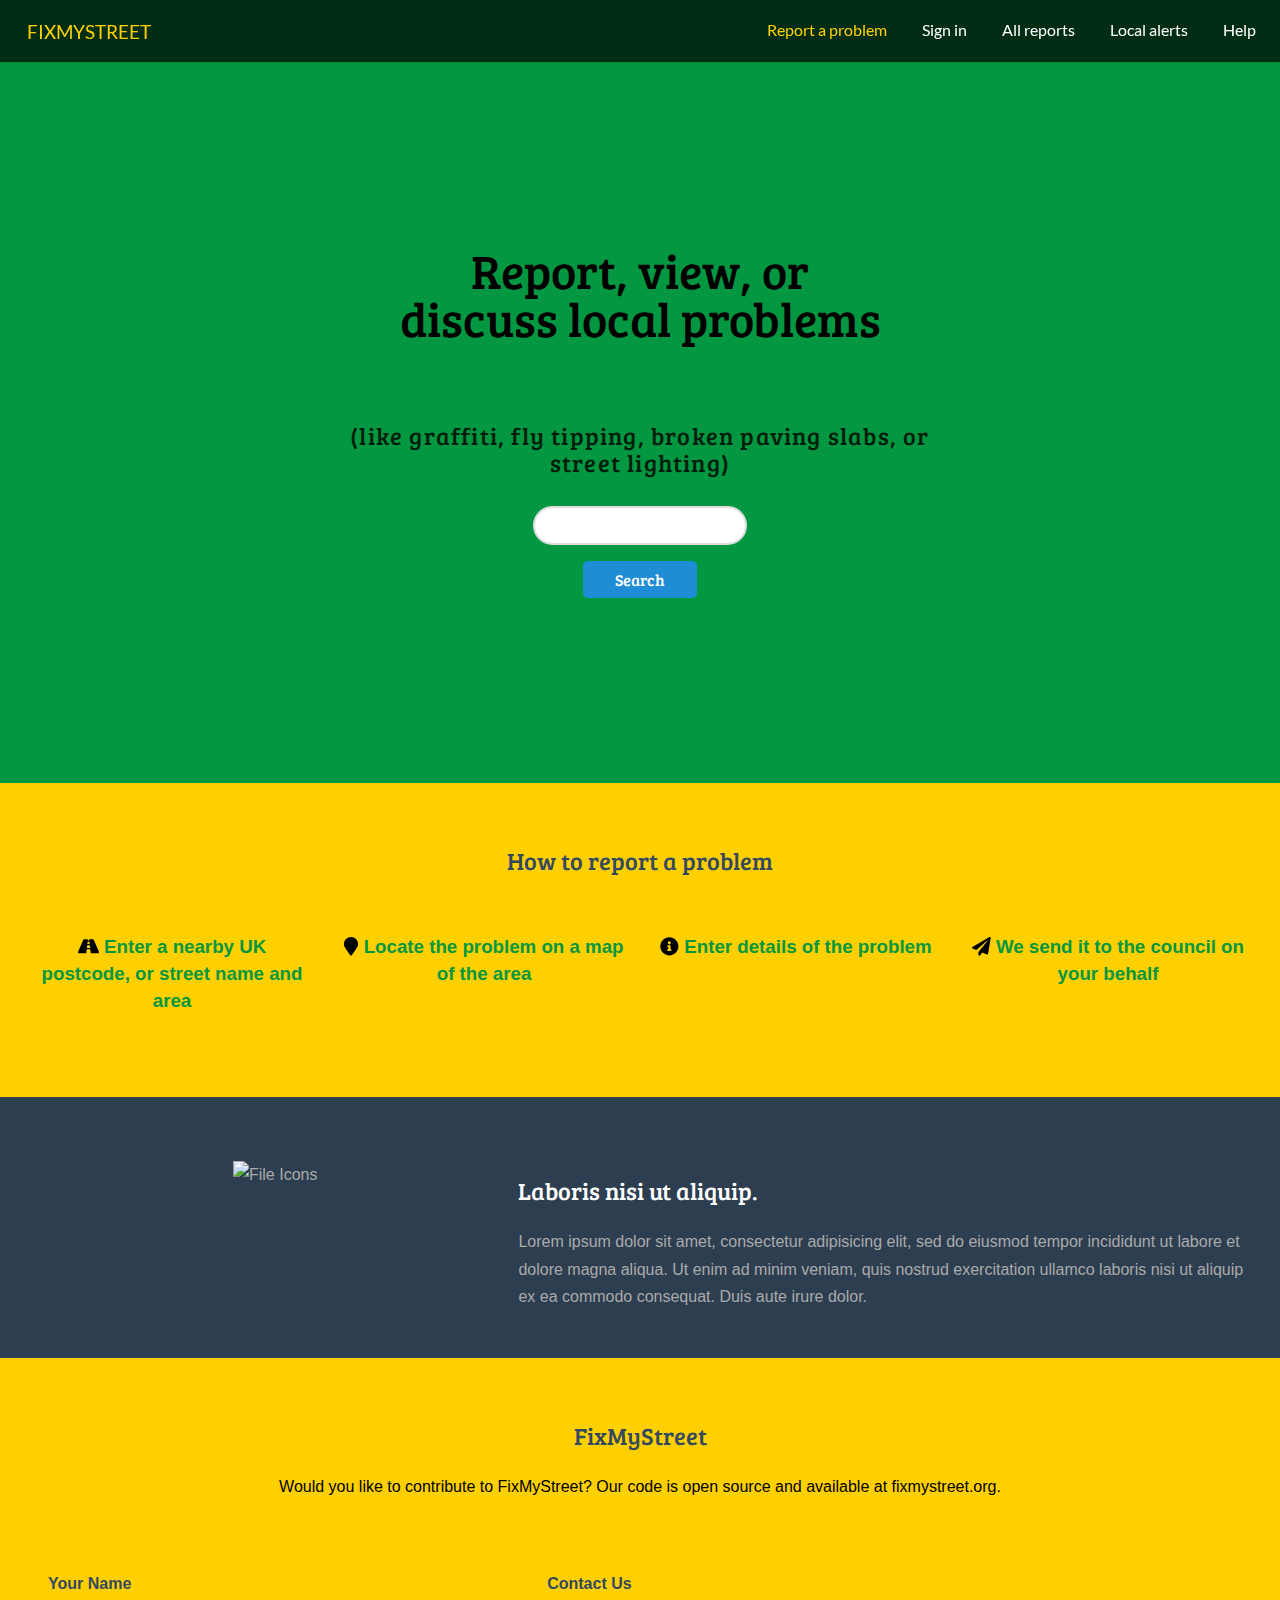
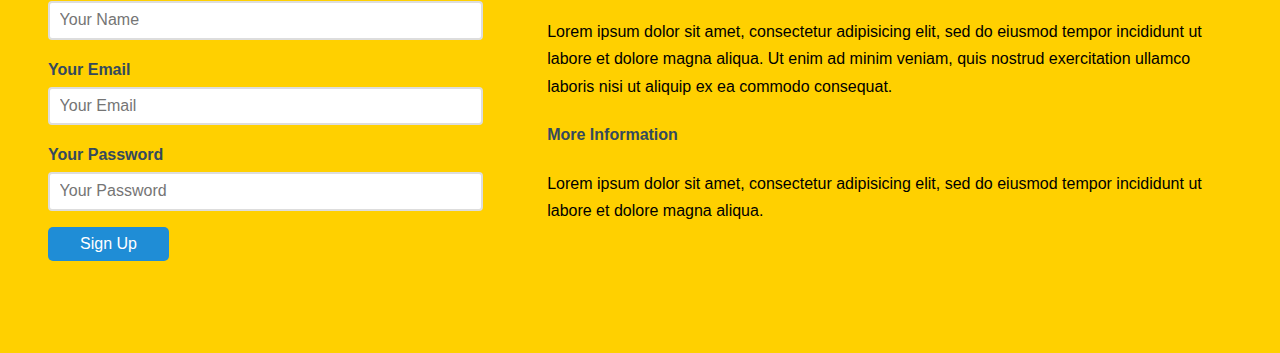
==== index.html @ e535e65a "changed styles and added search bar" ====
<!DOCTYPE html>
<html lang="en">
  <head>
    <meta charset="utf-8" />
    <meta name="viewport" content="width=device-width, initial-scale=1.0" />
    <meta
      name="description"
      content="A layout example that shows off a responsive product landing page."
    />
    <title>Landing Page &ndash; Layout Examples &ndash; Pure</title>
    <link rel="stylesheet" href="./css/pure/pure-min.css" />
    <link rel="stylesheet" href="./css/pure/grids-responsive-min.css" />
    <script defer src="./fontawesome-free-5.15.2-web/js/all.min.js"></script>
    <link
      rel="stylesheet"
      href="./fontawesome-free-5.15.2-web/css/all.min.css"
    />
    <link rel="stylesheet" href="./css/styles.css" />
  </head>
  <body>
    <div class="header">
      <div class="home-menu pure-menu pure-menu-horizontal pure-menu-fixed">
        <a class="pure-menu-heading" href="">FixMyStreet</a>

        <ul class="pure-menu-list">
          <li class="pure-menu-item pure-menu-selected">
            <a href="#" class="pure-menu-link">Report a problem</a>
          </li>
          <li class="pure-menu-item">
            <a href="#" class="pure-menu-link">Sign in</a>
          </li>
          <li class="pure-menu-item">
            <a href="#" class="pure-menu-link">All reports</a>
          </li>
          <li class="pure-menu-item">
            <a href="#" class="pure-menu-link">Local alerts</a>
          </li>
          <li class="pure-menu-item">
            <a href="#" class="pure-menu-link">Help</a>
          </li>
        </ul>
      </div>
    </div>

    <div class="splash-container">
      <div class="splash">
        <h1 class="splash-head">Report, view, or discuss local problems</h1>
        <p class="splash-subhead">
          (like graffiti, fly tipping, broken paving slabs, or street lighting)
        </p>
        <div class="pure-u-1 pure-u-md-1-3">
          <form class="pure-form">
            <fieldset>
              <input type="text" class="pure-input-rounded" />
              <button type="submit" class="pure-button">Search</button>
            </fieldset>
          </form>
        </div>
      </div>
    </div>

    <div class="content-wrapper">
      <div class="content">
        <h2 class="content-head is-center">How to report a problem</h2>

        <div class="pure-g">
          <div class="l-box pure-u-1 pure-u-md-1-2 pure-u-lg-1-4">
            <h3 class="content-subhead">
              <i class="fa fa-road"></i>
              Enter a nearby UK postcode, or street name and area
            </h3>
            <!-- <p>Enter a nearby UK postcode, or street name and area</p> -->
          </div>
          <div class="l-box pure-u-1 pure-u-md-1-2 pure-u-lg-1-4">
            <h3 class="content-subhead">
              <i class="fa fa-map-marker"></i>
              Locate the problem on a map of the area
            </h3>
            <!-- <p>
              Phasellus eget enim eu lectus faucibus vestibulum. Suspendisse
              sodales pellentesque elementum.
            </p> -->
          </div>
          <div class="l-box pure-u-1 pure-u-md-1-2 pure-u-lg-1-4">
            <h3 class="content-subhead">
              <i class="fa fa-info-circle"></i>
              Enter details of the problem
            </h3>
            <!-- <p>Enter details of the problem</p> -->
          </div>
          <div class="l-box pure-u-1 pure-u-md-1-2 pure-u-lg-1-4">
            <h3 class="content-subhead">
              <i class="fa fa-paper-plane"></i>
              We send it to the council on your behalf
            </h3>
            <!-- <p>We send it to the council on your behalf</p> -->
          </div>
        </div>
      </div>

      <div class="ribbon l-box-lrg pure-g">
        <div class="l-box-lrg is-center pure-u-1 pure-u-md-1-2 pure-u-lg-2-5">
          <img
            width="300"
            alt="File Icons"
            class="pure-img-responsive"
            src="/img/common/file-icons.png"
          />
        </div>
        <div class="pure-u-1 pure-u-md-1-2 pure-u-lg-3-5">
          <h2 class="content-head content-head-ribbon">
            Laboris nisi ut aliquip.
          </h2>

          <p>
            Lorem ipsum dolor sit amet, consectetur adipisicing elit, sed do
            eiusmod tempor incididunt ut labore et dolore magna aliqua. Ut enim
            ad minim veniam, quis nostrud exercitation ullamco laboris nisi ut
            aliquip ex ea commodo consequat. Duis aute irure dolor.
          </p>
        </div>
      </div>

      <div class="content">
        <h2 class="content-head is-center">FixMyStreet</h2>
        <p class="is-center">
          Would you like to contribute to FixMyStreet? Our code is open source
          and available at fixmystreet.org.
        </p>
        <div class="pure-g">
          <div class="l-box-lrg pure-u-1 pure-u-md-2-5">
            <form class="pure-form pure-form-stacked">
              <fieldset>
                <label for="name">Your Name</label>
                <input id="name" type="text" placeholder="Your Name" />

                <label for="email">Your Email</label>
                <input id="email" type="email" placeholder="Your Email" />

                <label for="password">Your Password</label>
                <input
                  id="password"
                  type="password"
                  placeholder="Your Password"
                />

                <button type="submit" class="pure-button">Sign Up</button>
              </fieldset>
            </form>
          </div>

          <div class="l-box-lrg pure-u-1 pure-u-md-3-5">
            <h4>Contact Us</h4>
            <p>
              Lorem ipsum dolor sit amet, consectetur adipisicing elit, sed do
              eiusmod tempor incididunt ut labore et dolore magna aliqua. Ut
              enim ad minim veniam, quis nostrud exercitation ullamco laboris
              nisi ut aliquip ex ea commodo consequat.
            </p>

            <h4>More Information</h4>
            <p>
              Lorem ipsum dolor sit amet, consectetur adipisicing elit, sed do
              eiusmod tempor incididunt ut labore et dolore magna aliqua.
            </p>
          </div>
        </div>
      </div>

      <!-- <div class="footer l-box is-center">
        View the source of this layout to learn more. Made with love by the Pure
        Team.
      </div> -->
    </div>
  </body>
</html>
---- css/pure/grids-responsive-min.css ----
/*!
Pure v2.0.5
Copyright 2013 Yahoo!
Licensed under the BSD License.
https://github.com/pure-css/pure/blob/master/LICENSE
*/
@media screen and (min-width:35.5em){.pure-u-sm-1,.pure-u-sm-1-1,.pure-u-sm-1-12,.pure-u-sm-1-2,.pure-u-sm-1-24,.pure-u-sm-1-3,.pure-u-sm-1-4,.pure-u-sm-1-5,.pure-u-sm-1-6,.pure-u-sm-1-8,.pure-u-sm-10-24,.pure-u-sm-11-12,.pure-u-sm-11-24,.pure-u-sm-12-24,.pure-u-sm-13-24,.pure-u-sm-14-24,.pure-u-sm-15-24,.pure-u-sm-16-24,.pure-u-sm-17-24,.pure-u-sm-18-24,.pure-u-sm-19-24,.pure-u-sm-2-24,.pure-u-sm-2-3,.pure-u-sm-2-5,.pure-u-sm-20-24,.pure-u-sm-21-24,.pure-u-sm-22-24,.pure-u-sm-23-24,.pure-u-sm-24-24,.pure-u-sm-3-24,.pure-u-sm-3-4,.pure-u-sm-3-5,.pure-u-sm-3-8,.pure-u-sm-4-24,.pure-u-sm-4-5,.pure-u-sm-5-12,.pure-u-sm-5-24,.pure-u-sm-5-5,.pure-u-sm-5-6,.pure-u-sm-5-8,.pure-u-sm-6-24,.pure-u-sm-7-12,.pure-u-sm-7-24,.pure-u-sm-7-8,.pure-u-sm-8-24,.pure-u-sm-9-24{display:inline-block;letter-spacing:normal;word-spacing:normal;vertical-align:top;text-rendering:auto}.pure-u-sm-1-24{width:4.1667%}.pure-u-sm-1-12,.pure-u-sm-2-24{width:8.3333%}.pure-u-sm-1-8,.pure-u-sm-3-24{width:12.5%}.pure-u-sm-1-6,.pure-u-sm-4-24{width:16.6667%}.pure-u-sm-1-5{width:20%}.pure-u-sm-5-24{width:20.8333%}.pure-u-sm-1-4,.pure-u-sm-6-24{width:25%}.pure-u-sm-7-24{width:29.1667%}.pure-u-sm-1-3,.pure-u-sm-8-24{width:33.3333%}.pure-u-sm-3-8,.pure-u-sm-9-24{width:37.5%}.pure-u-sm-2-5{width:40%}.pure-u-sm-10-24,.pure-u-sm-5-12{width:41.6667%}.pure-u-sm-11-24{width:45.8333%}.pure-u-sm-1-2,.pure-u-sm-12-24{width:50%}.pure-u-sm-13-24{width:54.1667%}.pure-u-sm-14-24,.pure-u-sm-7-12{width:58.3333%}.pure-u-sm-3-5{width:60%}.pure-u-sm-15-24,.pure-u-sm-5-8{width:62.5%}.pure-u-sm-16-24,.pure-u-sm-2-3{width:66.6667%}.pure-u-sm-17-24{width:70.8333%}.pure-u-sm-18-24,.pure-u-sm-3-4{width:75%}.pure-u-sm-19-24{width:79.1667%}.pure-u-sm-4-5{width:80%}.pure-u-sm-20-24,.pure-u-sm-5-6{width:83.3333%}.pure-u-sm-21-24,.pure-u-sm-7-8{width:87.5%}.pure-u-sm-11-12,.pure-u-sm-22-24{width:91.6667%}.pure-u-sm-23-24{width:95.8333%}.pure-u-sm-1,.pure-u-sm-1-1,.pure-u-sm-24-24,.pure-u-sm-5-5{width:100%}}@media screen and (min-width:48em){.pure-u-md-1,.pure-u-md-1-1,.pure-u-md-1-12,.pure-u-md-1-2,.pure-u-md-1-24,.pure-u-md-1-3,.pure-u-md-1-4,.pure-u-md-1-5,.pure-u-md-1-6,.pure-u-md-1-8,.pure-u-md-10-24,.pure-u-md-11-12,.pure-u-md-11-24,.pure-u-md-12-24,.pure-u-md-13-24,.pure-u-md-14-24,.pure-u-md-15-24,.pure-u-md-16-24,.pure-u-md-17-24,.pure-u-md-18-24,.pure-u-md-19-24,.pure-u-md-2-24,.pure-u-md-2-3,.pure-u-md-2-5,.pure-u-md-20-24,.pure-u-md-21-24,.pure-u-md-22-24,.pure-u-md-23-24,.pure-u-md-24-24,.pure-u-md-3-24,.pure-u-md-3-4,.pure-u-md-3-5,.pure-u-md-3-8,.pure-u-md-4-24,.pure-u-md-4-5,.pure-u-md-5-12,.pure-u-md-5-24,.pure-u-md-5-5,.pure-u-md-5-6,.pure-u-md-5-8,.pure-u-md-6-24,.pure-u-md-7-12,.pure-u-md-7-24,.pure-u-md-7-8,.pure-u-md-8-24,.pure-u-md-9-24{display:inline-block;letter-spacing:normal;word-spacing:normal;vertical-align:top;text-rendering:auto}.pure-u-md-1-24{width:4.1667%}.pure-u-md-1-12,.pure-u-md-2-24{width:8.3333%}.pure-u-md-1-8,.pure-u-md-3-24{width:12.5%}.pure-u-md-1-6,.pure-u-md-4-24{width:16.6667%}.pure-u-md-1-5{width:20%}.pure-u-md-5-24{width:20.8333%}.pure-u-md-1-4,.pure-u-md-6-24{width:25%}.pure-u-md-7-24{width:29.1667%}.pure-u-md-1-3,.pure-u-md-8-24{width:33.3333%}.pure-u-md-3-8,.pure-u-md-9-24{width:37.5%}.pure-u-md-2-5{width:40%}.pure-u-md-10-24,.pure-u-md-5-12{width:41.6667%}.pure-u-md-11-24{width:45.8333%}.pure-u-md-1-2,.pure-u-md-12-24{width:50%}.pure-u-md-13-24{width:54.1667%}.pure-u-md-14-24,.pure-u-md-7-12{width:58.3333%}.pure-u-md-3-5{width:60%}.pure-u-md-15-24,.pure-u-md-5-8{width:62.5%}.pure-u-md-16-24,.pure-u-md-2-3{width:66.6667%}.pure-u-md-17-24{width:70.8333%}.pure-u-md-18-24,.pure-u-md-3-4{width:75%}.pure-u-md-19-24{width:79.1667%}.pure-u-md-4-5{width:80%}.pure-u-md-20-24,.pure-u-md-5-6{width:83.3333%}.pure-u-md-21-24,.pure-u-md-7-8{width:87.5%}.pure-u-md-11-12,.pure-u-md-22-24{width:91.6667%}.pure-u-md-23-24{width:95.8333%}.pure-u-md-1,.pure-u-md-1-1,.pure-u-md-24-24,.pure-u-md-5-5{width:100%}}@media screen and (min-width:64em){.pure-u-lg-1,.pure-u-lg-1-1,.pure-u-lg-1-12,.pure-u-lg-1-2,.pure-u-lg-1-24,.pure-u-lg-1-3,.pure-u-lg-1-4,.pure-u-lg-1-5,.pure-u-lg-1-6,.pure-u-lg-1-8,.pure-u-lg-10-24,.pure-u-lg-11-12,.pure-u-lg-11-24,.pure-u-lg-12-24,.pure-u-lg-13-24,.pure-u-lg-14-24,.pure-u-lg-15-24,.pure-u-lg-16-24,.pure-u-lg-17-24,.pure-u-lg-18-24,.pure-u-lg-19-24,.pure-u-lg-2-24,.pure-u-lg-2-3,.pure-u-lg-2-5,.pure-u-lg-20-24,.pure-u-lg-21-24,.pure-u-lg-22-24,.pure-u-lg-23-24,.pure-u-lg-24-24,.pure-u-lg-3-24,.pure-u-lg-3-4,.pure-u-lg-3-5,.pure-u-lg-3-8,.pure-u-lg-4-24,.pure-u-lg-4-5,.pure-u-lg-5-12,.pure-u-lg-5-24,.pure-u-lg-5-5,.pure-u-lg-5-6,.pure-u-lg-5-8,.pure-u-lg-6-24,.pure-u-lg-7-12,.pure-u-lg-7-24,.pure-u-lg-7-8,.pure-u-lg-8-24,.pure-u-lg-9-24{display:inline-block;letter-spacing:normal;word-spacing:normal;vertical-align:top;text-rendering:auto}.pure-u-lg-1-24{width:4.1667%}.pure-u-lg-1-12,.pure-u-lg-2-24{width:8.3333%}.pure-u-lg-1-8,.pure-u-lg-3-24{width:12.5%}.pure-u-lg-1-6,.pure-u-lg-4-24{width:16.6667%}.pure-u-lg-1-5{width:20%}.pure-u-lg-5-24{width:20.8333%}.pure-u-lg-1-4,.pure-u-lg-6-24{width:25%}.pure-u-lg-7-24{width:29.1667%}.pure-u-lg-1-3,.pure-u-lg-8-24{width:33.3333%}.pure-u-lg-3-8,.pure-u-lg-9-24{width:37.5%}.pure-u-lg-2-5{width:40%}.pure-u-lg-10-24,.pure-u-lg-5-12{width:41.6667%}.pure-u-lg-11-24{width:45.8333%}.pure-u-lg-1-2,.pure-u-lg-12-24{width:50%}.pure-u-lg-13-24{width:54.1667%}.pure-u-lg-14-24,.pure-u-lg-7-12{width:58.3333%}.pure-u-lg-3-5{width:60%}.pure-u-lg-15-24,.pure-u-lg-5-8{width:62.5%}.pure-u-lg-16-24,.pure-u-lg-2-3{width:66.6667%}.pure-u-lg-17-24{width:70.8333%}.pure-u-lg-18-24,.pure-u-lg-3-4{width:75%}.pure-u-lg-19-24{width:79.1667%}.pure-u-lg-4-5{width:80%}.pure-u-lg-20-24,.pure-u-lg-5-6{width:83.3333%}.pure-u-lg-21-24,.pure-u-lg-7-8{width:87.5%}.pure-u-lg-11-12,.pure-u-lg-22-24{width:91.6667%}.pure-u-lg-23-24{width:95.8333%}.pure-u-lg-1,.pure-u-lg-1-1,.pure-u-lg-24-24,.pure-u-lg-5-5{width:100%}}@media screen and (min-width:80em){.pure-u-xl-1,.pure-u-xl-1-1,.pure-u-xl-1-12,.pure-u-xl-1-2,.pure-u-xl-1-24,.pure-u-xl-1-3,.pure-u-xl-1-4,.pure-u-xl-1-5,.pure-u-xl-1-6,.pure-u-xl-1-8,.pure-u-xl-10-24,.pure-u-xl-11-12,.pure-u-xl-11-24,.pure-u-xl-12-24,.pure-u-xl-13-24,.pure-u-xl-14-24,.pure-u-xl-15-24,.pure-u-xl-16-24,.pure-u-xl-17-24,.pure-u-xl-18-24,.pure-u-xl-19-24,.pure-u-xl-2-24,.pure-u-xl-2-3,.pure-u-xl-2-5,.pure-u-xl-20-24,.pure-u-xl-21-24,.pure-u-xl-22-24,.pure-u-xl-23-24,.pure-u-xl-24-24,.pure-u-xl-3-24,.pure-u-xl-3-4,.pure-u-xl-3-5,.pure-u-xl-3-8,.pure-u-xl-4-24,.pure-u-xl-4-5,.pure-u-xl-5-12,.pure-u-xl-5-24,.pure-u-xl-5-5,.pure-u-xl-5-6,.pure-u-xl-5-8,.pure-u-xl-6-24,.pure-u-xl-7-12,.pure-u-xl-7-24,.pure-u-xl-7-8,.pure-u-xl-8-24,.pure-u-xl-9-24{display:inline-block;letter-spacing:normal;word-spacing:normal;vertical-align:top;text-rendering:auto}.pure-u-xl-1-24{width:4.1667%}.pure-u-xl-1-12,.pure-u-xl-2-24{width:8.3333%}.pure-u-xl-1-8,.pure-u-xl-3-24{width:12.5%}.pure-u-xl-1-6,.pure-u-xl-4-24{width:16.6667%}.pure-u-xl-1-5{width:20%}.pure-u-xl-5-24{width:20.8333%}.pure-u-xl-1-4,.pure-u-xl-6-24{width:25%}.pure-u-xl-7-24{width:29.1667%}.pure-u-xl-1-3,.pure-u-xl-8-24{width:33.3333%}.pure-u-xl-3-8,.pure-u-xl-9-24{width:37.5%}.pure-u-xl-2-5{width:40%}.pure-u-xl-10-24,.pure-u-xl-5-12{width:41.6667%}.pure-u-xl-11-24{width:45.8333%}.pure-u-xl-1-2,.pure-u-xl-12-24{width:50%}.pure-u-xl-13-24{width:54.1667%}.pure-u-xl-14-24,.pure-u-xl-7-12{width:58.3333%}.pure-u-xl-3-5{width:60%}.pure-u-xl-15-24,.pure-u-xl-5-8{width:62.5%}.pure-u-xl-16-24,.pure-u-xl-2-3{width:66.6667%}.pure-u-xl-17-24{width:70.8333%}.pure-u-xl-18-24,.pure-u-xl-3-4{width:75%}.pure-u-xl-19-24{width:79.1667%}.pure-u-xl-4-5{width:80%}.pure-u-xl-20-24,.pure-u-xl-5-6{width:83.3333%}.pure-u-xl-21-24,.pure-u-xl-7-8{width:87.5%}.pure-u-xl-11-12,.pure-u-xl-22-24{width:91.6667%}.pure-u-xl-23-24{width:95.8333%}.pure-u-xl-1,.pure-u-xl-1-1,.pure-u-xl-24-24,.pure-u-xl-5-5{width:100%}}
---- css/styles.css ----
/* lato-regular - latin */
@font-face {
  font-family: "Lato";
  font-style: normal;
  font-weight: 400;
  src: url("../fonts/lato-v17-latin-regular.eot"); /* IE9 Compat Modes */
  src: local(""),
    url("../fonts/lato-v17-latin-regular.eot?#iefix")
      format("embedded-opentype"),
    /* IE6-IE8 */ url("../fonts/lato-v17-latin-regular.woff2") format("woff2"),
    /* Super Modern Browsers */ url("../fonts/lato-v17-latin-regular.woff")
      format("woff"),
    /* Modern Browsers */ url("../fonts/lato-v17-latin-regular.ttf")
      format("truetype"),
    /* Safari, Android, iOS */ url("../fonts/lato-v17-latin-regular.svg#Lato")
      format("svg"); /* Legacy iOS */
}

/* bree-serif-regular - latin */
@font-face {
  font-family: "Bree Serif";
  font-style: normal;
  font-weight: 400;
  src: url("../fonts/bree-serif-v10-latin-regular.eot"); /* IE9 Compat Modes */
  src: local(""),
    url("../fonts/bree-serif-v10-latin-regular.eot?#iefix")
      format("embedded-opentype"),
    /* IE6-IE8 */ url("../fonts/bree-serif-v10-latin-regular.woff2")
      format("woff2"),
    /* Super Modern Browsers */
      url("../fonts/bree-serif-v10-latin-regular.woff") format("woff"),
    /* Modern Browsers */ url("../fonts/bree-serif-v10-latin-regular.ttf")
      format("truetype"),
    /* Safari, Android, iOS */
      url("../fonts/bree-serif-v10-latin-regular.svg#BreeSerif") format("svg"); /* Legacy iOS */
}

* {
  -webkit-box-sizing: border-box;
  -moz-box-sizing: border-box;
  box-sizing: border-box;
}

/*
 * -- BASE STYLES --
 * Most of these are inherited from Base, but I want to change a few.
 */
body {
  line-height: 1.7em;
  color: black;
  font-size: 13px;
}

h1,
h2,
h3,
h4,
h5,
h6,
label {
  color: #34495e;
}

.pure-img-responsive {
  max-width: 100%;
  height: auto;
}

/*
 * -- LAYOUT STYLES --
 * These are some useful classes which I will need
 */
.l-box {
  padding: 1em;
}

.l-box-lrg {
  padding: 2em;
  border-bottom: 1px solid rgba(0, 0, 0, 0.1);
}

.is-center {
  text-align: center;
}

/*
 * -- PURE FORM STYLES --
 * Style the form inputs and labels
 */
.pure-form label {
  margin: 1em 0 0;
  font-weight: bold;
  font-size: 100%;
}

.pure-form input[type] {
  border: 2px solid #ddd;
  box-shadow: none;
  font-size: 100%;
  width: 100%;
  margin-bottom: 1em;
}

/*
 * -- PURE BUTTON STYLES --
 * I want my pure-button elements to look a little different
 */
.pure-button {
  background-color: #1f8dd6;
  color: white;
  padding: 0.5em 2em;
  border-radius: 5px;
}

a.pure-button-primary {
  background: #ffd000;
  color: #002d13;
  border-radius: 5px;
  font-size: 120%;
}

/*
 * -- MENU STYLES --
 * I want to customize how my .pure-menu looks at the top of the page
 */

.home-menu {
  padding: 0.5em;
  text-align: center;
  box-shadow: 0 1px 1px rgba(0, 0, 0, 0.1);
}
.home-menu {
  font-family: "Lato";
  background: #002d13;
}
.pure-menu.pure-menu-fixed {
  /* Fixed menus normally have a border at the bottom. */
  border-bottom: none;
  /* I need a higher z-index here because of the scroll-over effect. */
  z-index: 4;
}

.home-menu .pure-menu-heading {
  font-family: "Lato";
  color: #ffd000;
  font-weight: 400;
  font-size: 120%;
}

.home-menu .pure-menu-selected a {
  color: #ffd000;
}
.pure-menu-selected > .pure-menu-link:visited {
  color: #ffd000;
}

.home-menu a {
  color: white;
}
.home-menu li a:hover,
.home-menu li a:focus {
  background: none;
  border: none;
  color: #aecfe5;
}

/*
 * -- SPLASH STYLES --
 * This is the blue top section that appears on the page.
 */

.splash-container {
  background: #039741;
  z-index: 1;
  overflow: hidden;
  /* The following styles are required for the "scroll-over" effect */
  width: 100%;
  height: 88%;
  top: 0;
  left: 0;
  position: fixed !important;
  font-family: "Bree Serif";
}

.splash {
  /* absolute center .splash within .splash-container */
  width: 80%;
  height: 50%;
  margin: auto;
  position: absolute;
  top: 100px;
  left: 0;
  bottom: 0;
  right: 0;
  text-align: center;
}

/* This is the main heading that appears on the blue section */
.splash-head {
  font-size: 20px;
  font-weight: bold;
  color: black;
  margin-top: -50px;
  /* border: 3px solid #ffd000; */
  padding: 1em 1.6em;
  font-weight: 100;
  /* border-radius: 5px; */
  line-height: 1em;
}

/* This is the subheading that appears on the blue section */
.splash-subhead {
  color: black;
  letter-spacing: 0.05em;
  opacity: 0.8;
  font-size: x-large;
}

/*
 * -- CONTENT STYLES --
 * This represents the content area (everything below the blue section)
 */
.content-wrapper {
  /* These styles are required for the "scroll-over" effect */
  position: absolute;
  top: 87%;
  width: 100%;
  min-height: 12%;
  z-index: 2;
  background: #ffd000;
}

/* We want to give the content area some more padding */
.content {
  padding: 1em 1em 3em;
}

/* This is the class used for the main content headers (<h2>) */
.content-head {
  font-weight: 400;
  font-family: "Bree Serif";
  /* text-transform: uppercase; */
  /* letter-spacing: 0.1em; */
  margin: 2em 0 1em;
}

/* This is a modifier class used when the content-head is inside a ribbon */
.content-head-ribbon {
  color: white;
}

/* This is the class used for the content sub-headers (<h3>) */
.content-subhead {
  color: #039741;
  text-align: center;
}
.content-subhead i {
  margin-right: 7px;
}

.content-subhead svg {
  color: black;
}

/* This is the class used for the dark-background areas. */
.ribbon {
  background: #2d3e50;
  color: #aaa;
}

/* This is the class used for the footer */
.footer {
  background: #111;
  position: fixed;
  bottom: 0;
  width: 100%;
}

/*
 * -- TABLET (AND UP) MEDIA QUERIES --
 * On tablets and other medium-sized devices, we want to customize some
 * of the mobile styles.
 */
@media (min-width: 48em) {
  /* We increase the body font size */
  body {
    font-size: 16px;
  }

  /* We can align the menu header to the left, but float the
    menu items to the right. */
  .home-menu {
    text-align: left;
  }
  .home-menu ul {
    float: right;
  }

  /* We increase the height of the splash-container */
  /*    .splash-container {
        height: 500px;
    }*/

  /* We decrease the width of the .splash, since we have more width
    to work with */
  .splash {
    width: 50%;
    height: 50%;
  }

  .splash-head {
    font-size: 250%;
  }

  /* We remove the border-separator assigned to .l-box-lrg */
  .l-box-lrg {
    border: none;
  }
}

/*
 * -- DESKTOP (AND UP) MEDIA QUERIES --
 * On desktops and other large devices, we want to over-ride some
 * of the mobile and tablet styles.
 */
@media (min-width: 78em) {
  /* We increase the header font size even more */
  .splash-head {
    font-size: 300%;
  }
}
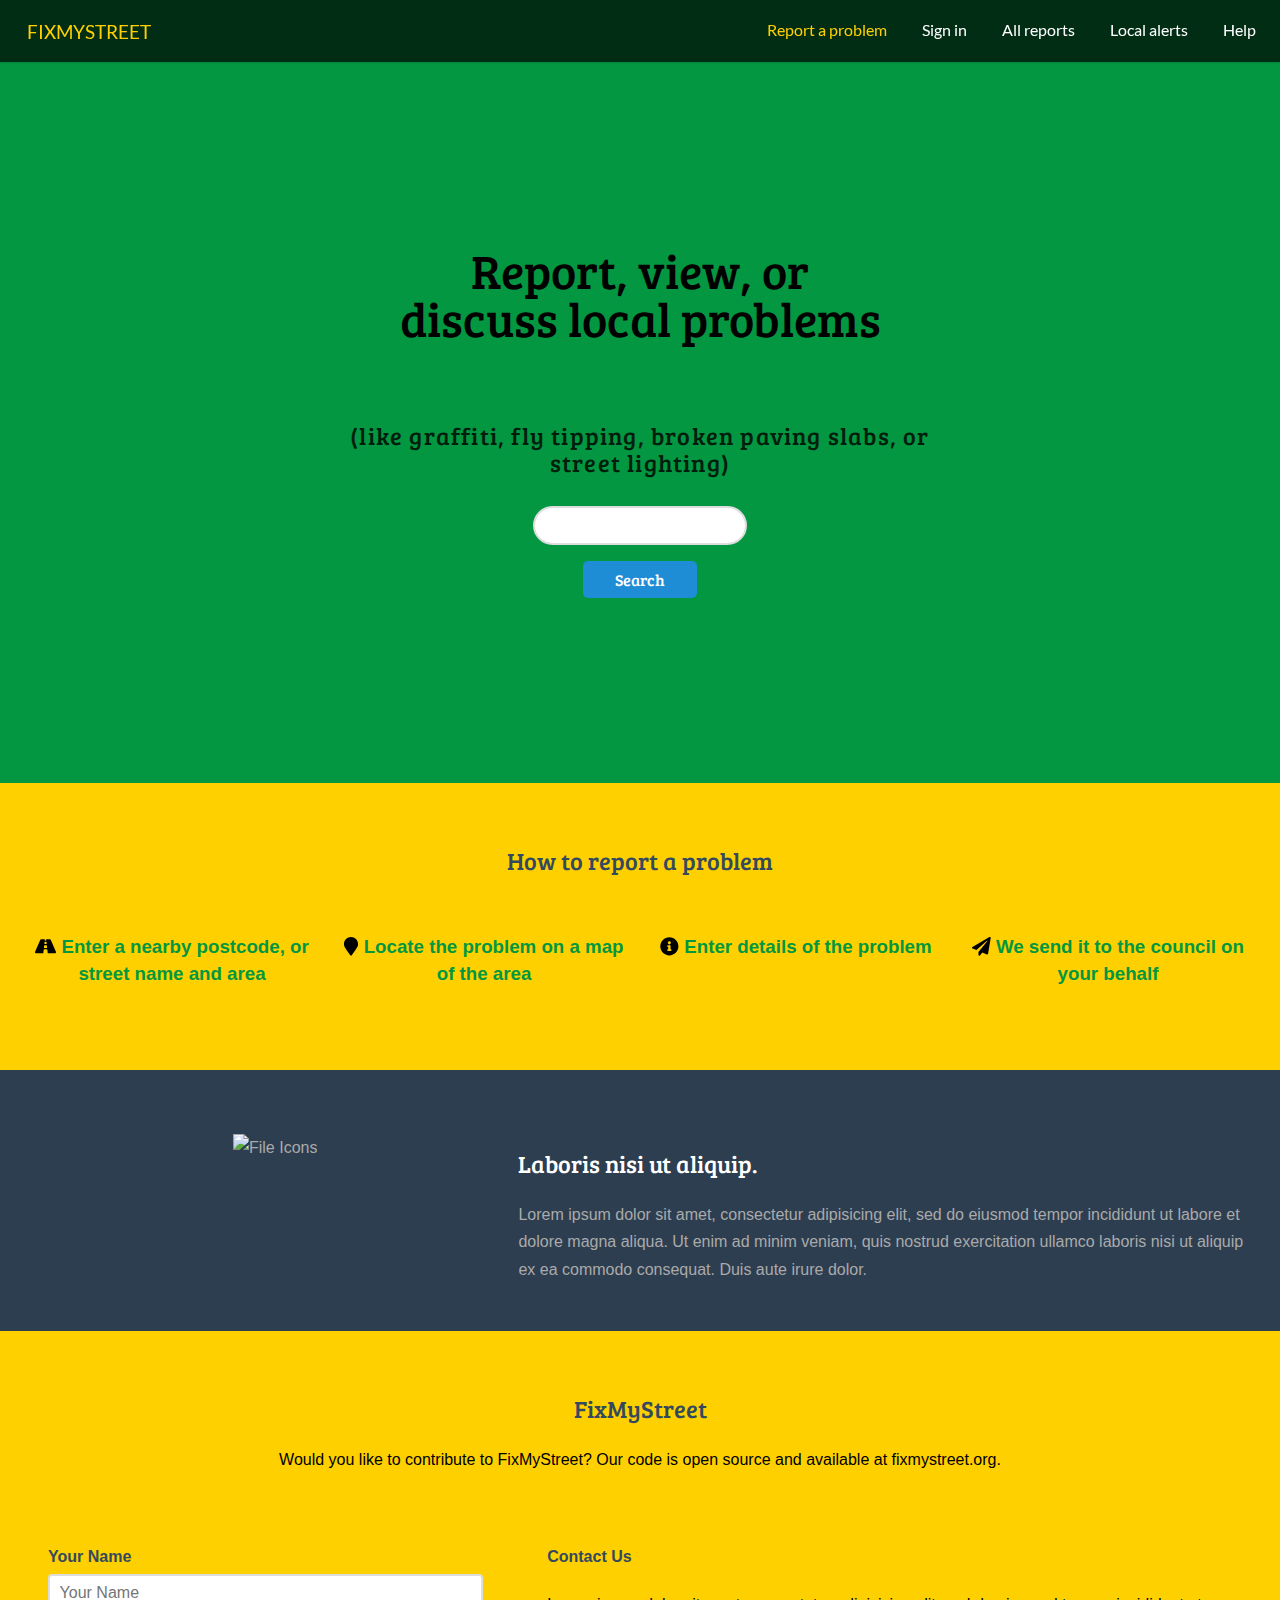
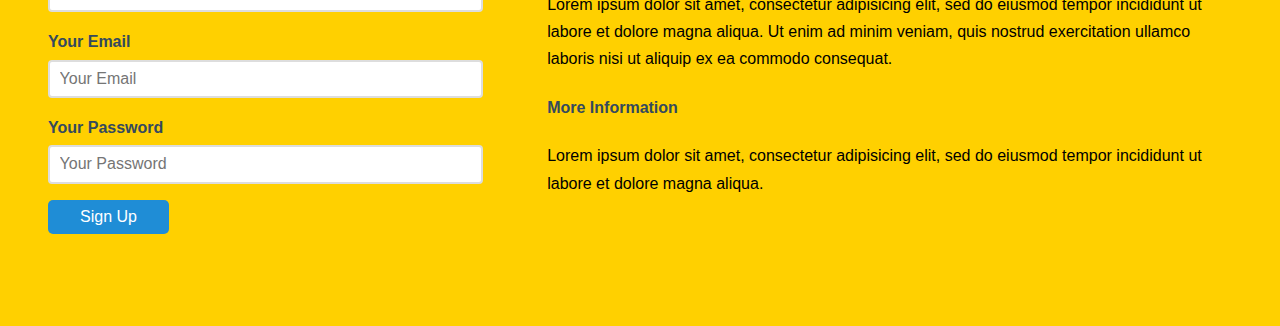
==== commit 7326d22c: "changed text in html" ====
--- a/index.html
+++ b/index.html
@@ -67,7 +67,7 @@
           <div class="l-box pure-u-1 pure-u-md-1-2 pure-u-lg-1-4">
             <h3 class="content-subhead">
               <i class="fa fa-road"></i>
-              Enter a nearby UK postcode, or street name and area
+              Enter a nearby postcode, or street name and area
             </h3>
             <!-- <p>Enter a nearby UK postcode, or street name and area</p> -->
           </div>
--- a/css/styles.css
+++ b/css/styles.css
@@ -156,12 +156,16 @@
 
 .home-menu a {
   color: white;
+  transition: transform 0.5s;
 }
 .home-menu li a:hover,
 .home-menu li a:focus {
   background: none;
   border: none;
   color: #aecfe5;
+  /* padding: 5px; */
+  transform: scale(1.5);
+  text-decoration: underline;
 }
 
 /*
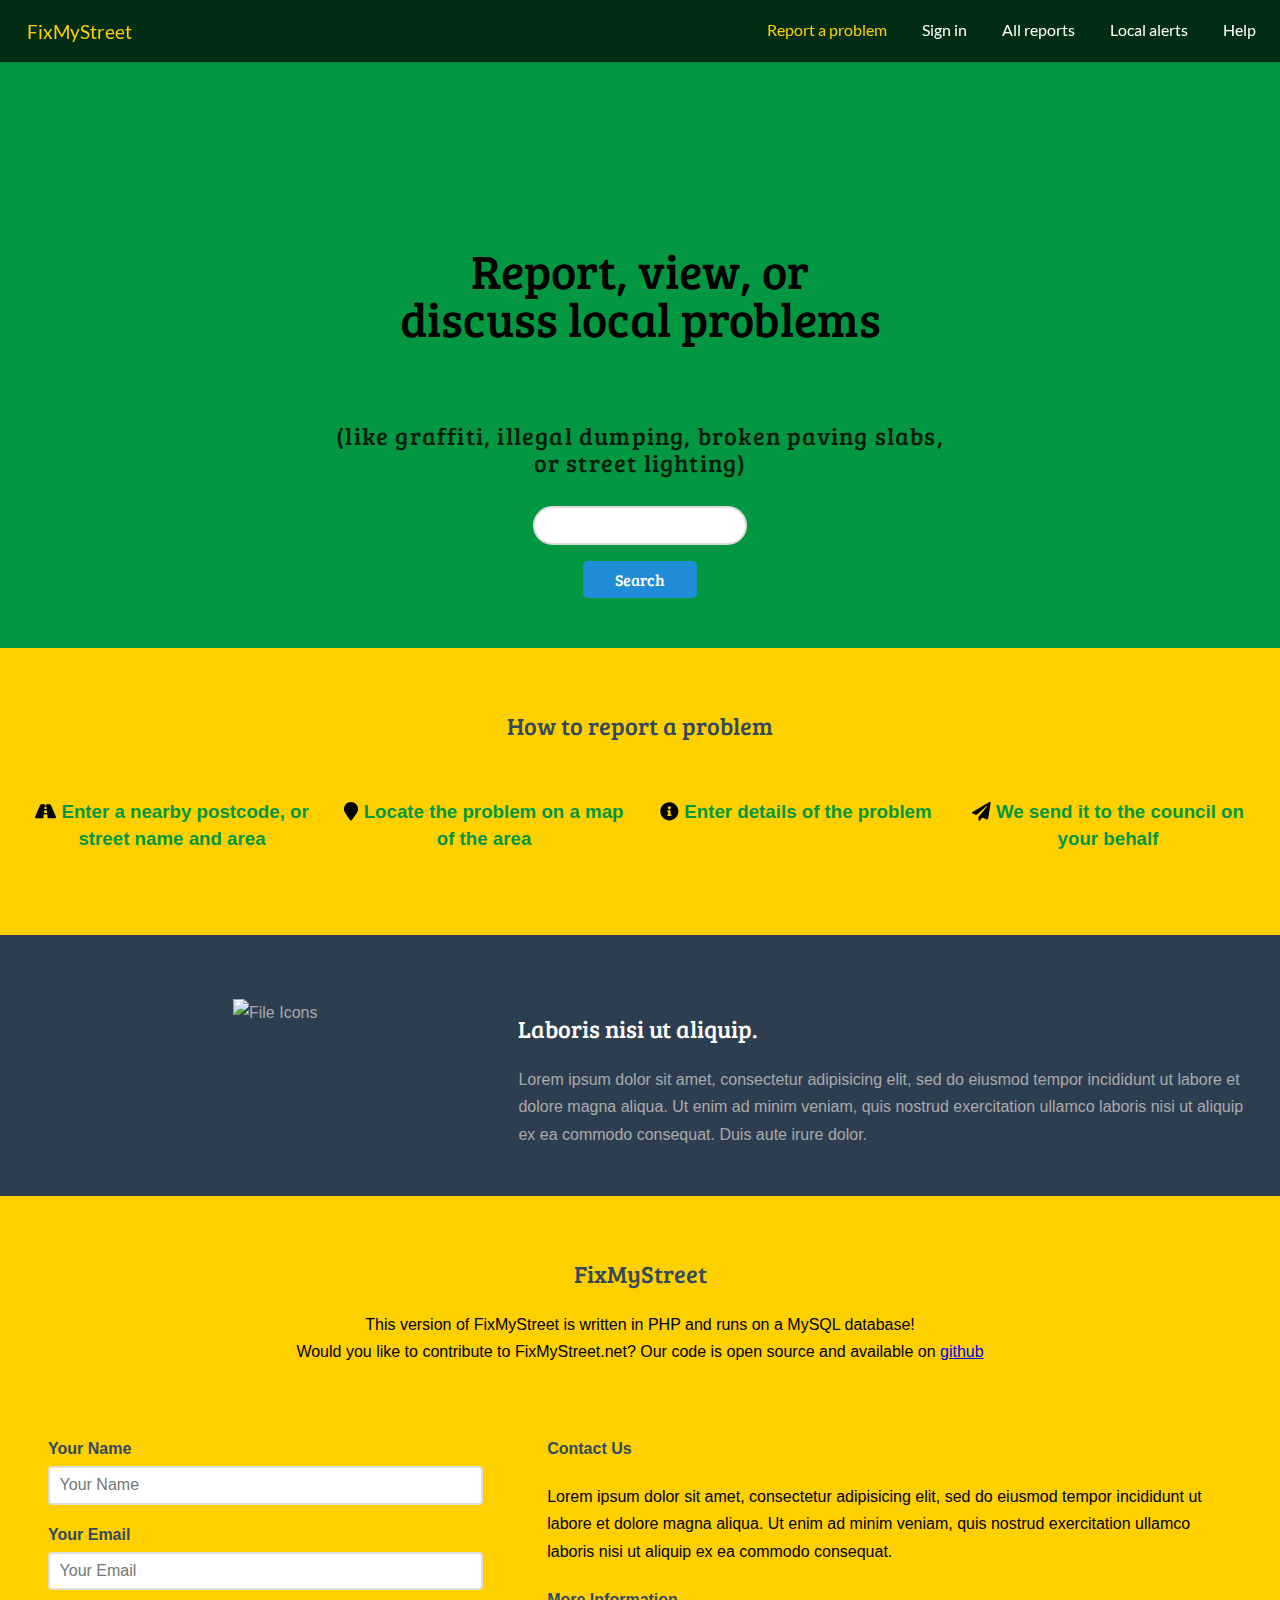
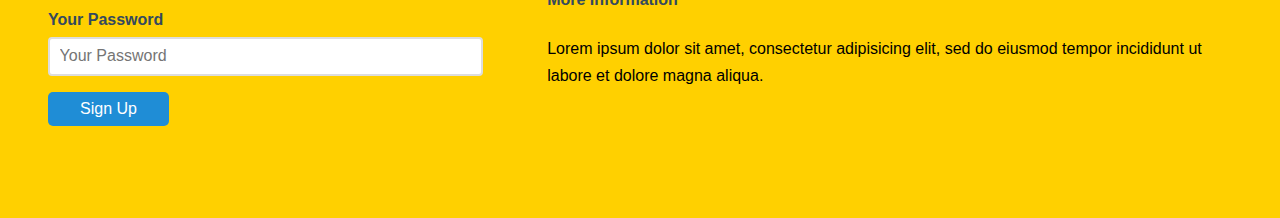
==== commit 7e908641: "changed words and pushed content up" ====
--- a/index.html
+++ b/index.html
@@ -41,12 +41,12 @@
         </ul>
       </div>
     </div>
-
     <div class="splash-container">
       <div class="splash">
         <h1 class="splash-head">Report, view, or discuss local problems</h1>
         <p class="splash-subhead">
-          (like graffiti, fly tipping, broken paving slabs, or street lighting)
+          (like graffiti, illegal dumping, broken paving slabs, or street
+          lighting)
         </p>
         <div class="pure-u-1 pure-u-md-1-3">
           <form class="pure-form">
@@ -124,8 +124,16 @@
       <div class="content">
         <h2 class="content-head is-center">FixMyStreet</h2>
         <p class="is-center">
-          Would you like to contribute to FixMyStreet? Our code is open source
-          and available at fixmystreet.org.
+          This version of FixMyStreet is written in PHP and runs on a MySQL
+          database!
+          <br />
+          Would you like to contribute to FixMyStreet.net? Our code is open
+          source and available on
+          <a
+            target="_blank"
+            href="https://github.com/evilbunny2008/fixmystreet.net"
+            >github</a
+          >
         </p>
         <div class="pure-g">
           <div class="l-box-lrg pure-u-1 pure-u-md-2-5">
--- a/css/styles.css
+++ b/css/styles.css
@@ -145,6 +145,7 @@
   color: #ffd000;
   font-weight: 400;
   font-size: 120%;
+  text-transform: none;
 }
 
 .home-menu .pure-menu-selected a {
@@ -158,14 +159,22 @@
   color: white;
   transition: transform 0.5s;
 }
-.home-menu li a:hover,
-.home-menu li a:focus {
+
+.home-menu a:focus {
+  background-color: transparent;
+}
+
+.home-menu li a:hover {
   background: none;
   border: none;
   color: #aecfe5;
   /* padding: 5px; */
   transform: scale(1.5);
   text-decoration: underline;
+}
+
+.home-menu li a:focus {
+  color: #ffd000;
 }
 
 /*
@@ -227,7 +236,7 @@
 .content-wrapper {
   /* These styles are required for the "scroll-over" effect */
   position: absolute;
-  top: 87%;
+  top: 72%;
   width: 100%;
   min-height: 12%;
   z-index: 2;
@@ -243,6 +252,7 @@
 .content-head {
   font-weight: 400;
   font-family: "Bree Serif";
+  text-transform: none;
   /* text-transform: uppercase; */
   /* letter-spacing: 0.1em; */
   margin: 2em 0 1em;
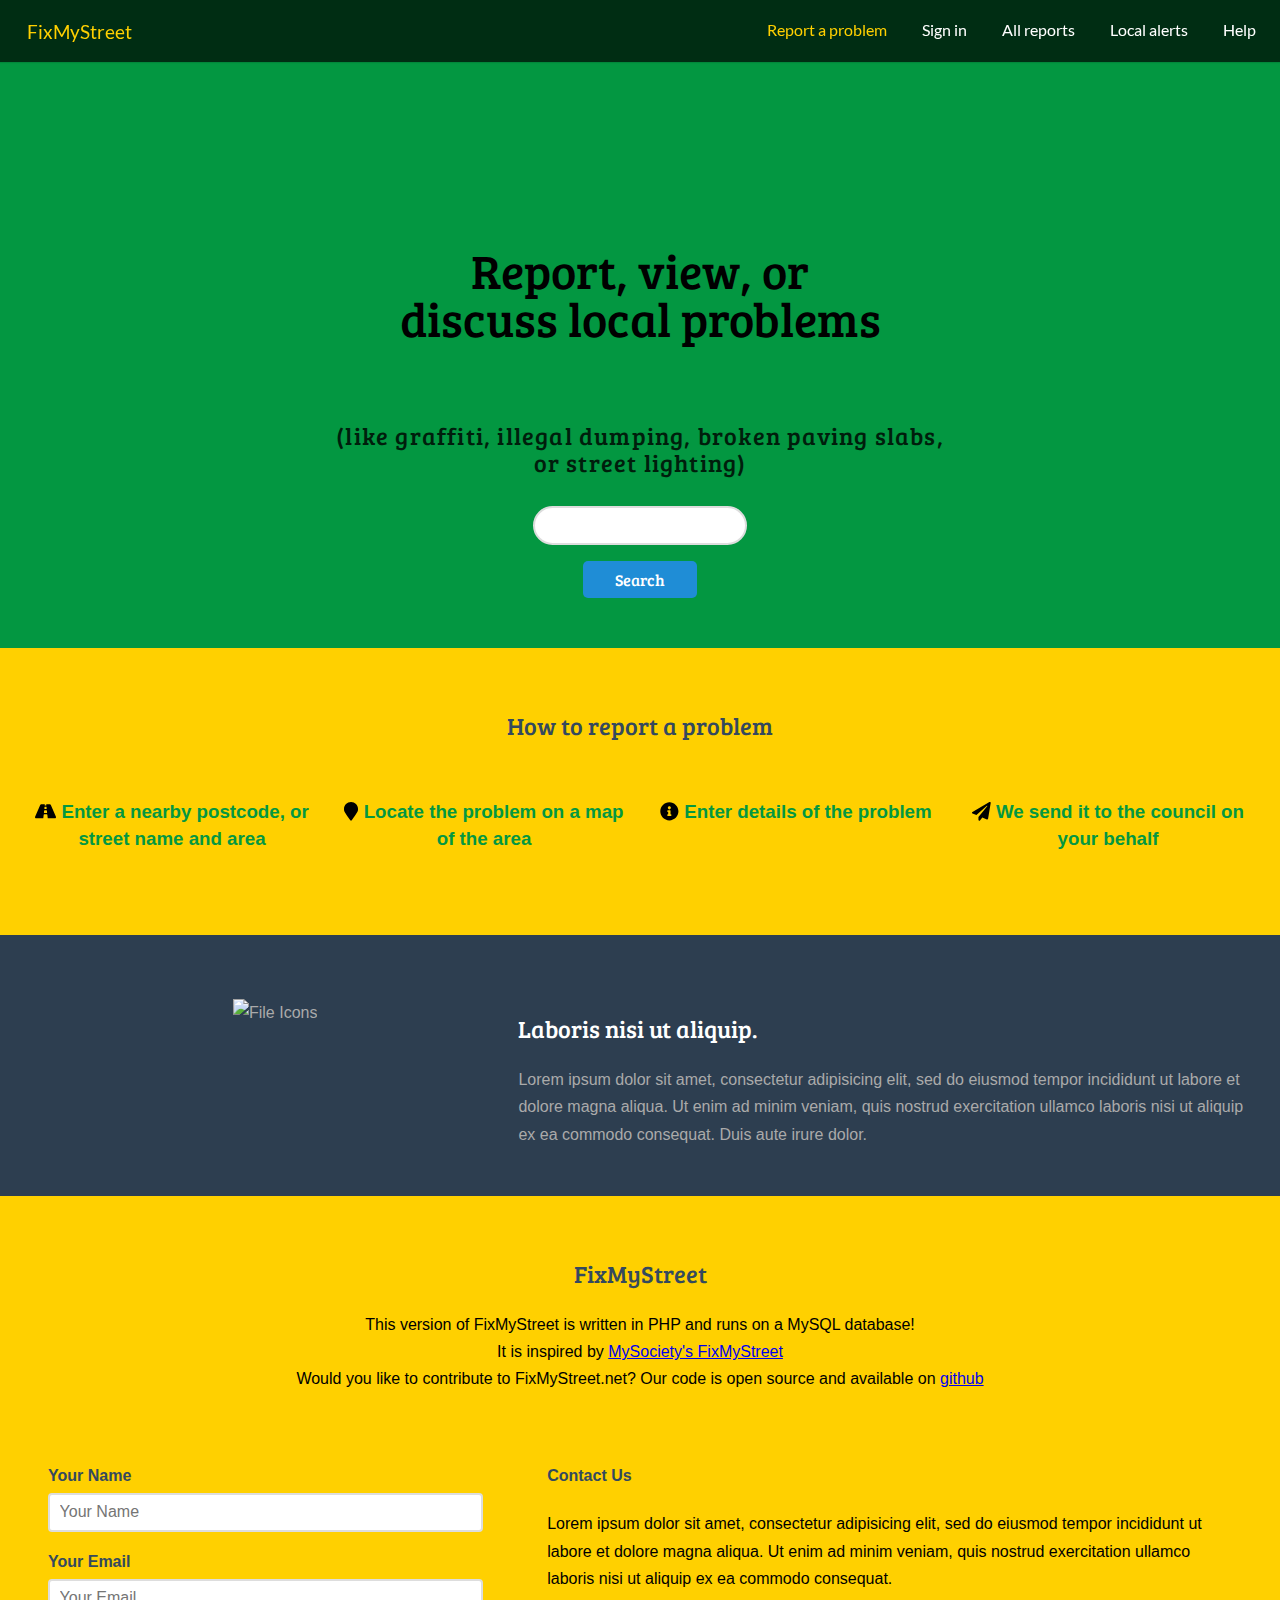
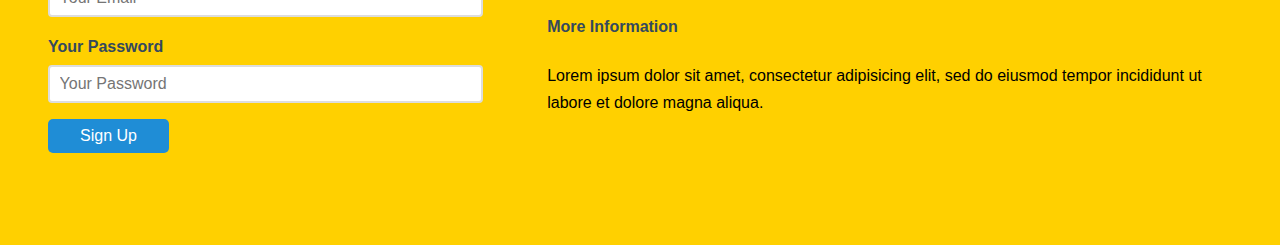
==== commit a7f18c57: "added credits to MySociety's FixMyStreet" ====
--- a/index.html
+++ b/index.html
@@ -127,6 +127,11 @@
           This version of FixMyStreet is written in PHP and runs on a MySQL
           database!
           <br />
+          It is inspired by
+          <a href="https://github.com/mysociety/fixmystreet"
+            >MySociety's FixMyStreet</a
+          >
+          <br />
           Would you like to contribute to FixMyStreet.net? Our code is open
           source and available on
           <a
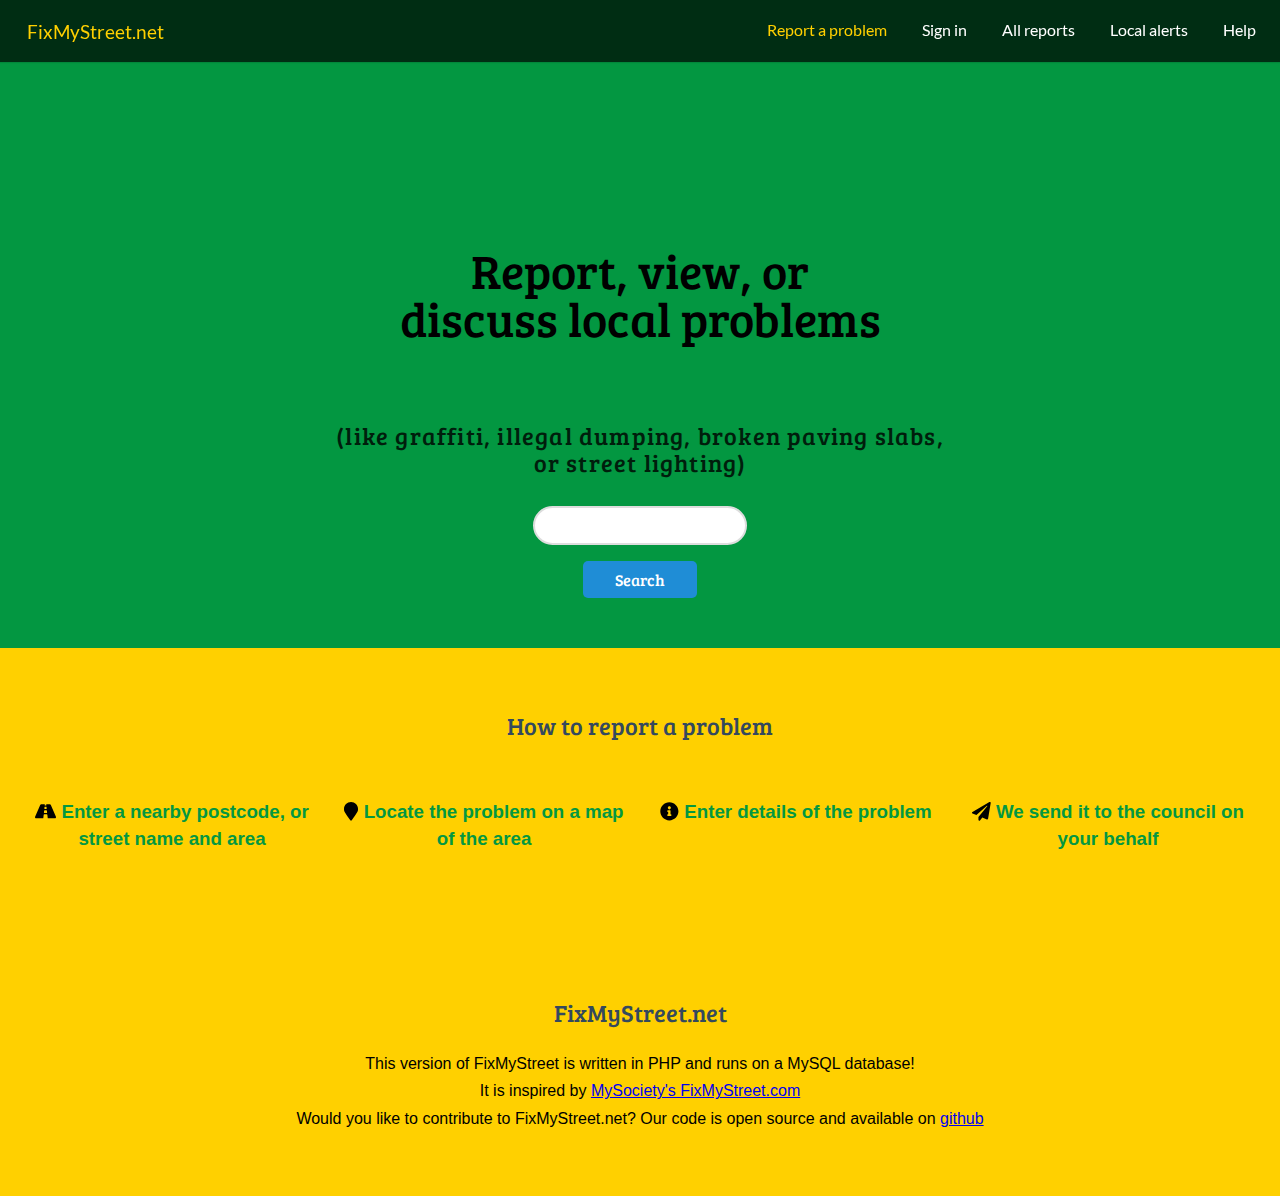
==== commit 84a94b2c: "Removed lorem ipsum place holder" ====
--- a/index.html
+++ b/index.html
@@ -7,7 +7,7 @@
       name="description"
       content="A layout example that shows off a responsive product landing page."
     />
-    <title>Landing Page &ndash; Layout Examples &ndash; Pure</title>
+    <title>FixMyStreet.net</title>
     <link rel="stylesheet" href="./css/pure/pure-min.css" />
     <link rel="stylesheet" href="./css/pure/grids-responsive-min.css" />
     <script defer src="./fontawesome-free-5.15.2-web/js/all.min.js"></script>
@@ -20,7 +20,7 @@
   <body>
     <div class="header">
       <div class="home-menu pure-menu pure-menu-horizontal pure-menu-fixed">
-        <a class="pure-menu-heading" href="">FixMyStreet</a>
+        <a class="pure-menu-heading" href="">FixMyStreet.net</a>
 
         <ul class="pure-menu-list">
           <li class="pure-menu-item pure-menu-selected">
@@ -98,38 +98,15 @@
         </div>
       </div>
 
-      <div class="ribbon l-box-lrg pure-g">
-        <div class="l-box-lrg is-center pure-u-1 pure-u-md-1-2 pure-u-lg-2-5">
-          <img
-            width="300"
-            alt="File Icons"
-            class="pure-img-responsive"
-            src="/img/common/file-icons.png"
-          />
-        </div>
-        <div class="pure-u-1 pure-u-md-1-2 pure-u-lg-3-5">
-          <h2 class="content-head content-head-ribbon">
-            Laboris nisi ut aliquip.
-          </h2>
-
-          <p>
-            Lorem ipsum dolor sit amet, consectetur adipisicing elit, sed do
-            eiusmod tempor incididunt ut labore et dolore magna aliqua. Ut enim
-            ad minim veniam, quis nostrud exercitation ullamco laboris nisi ut
-            aliquip ex ea commodo consequat. Duis aute irure dolor.
-          </p>
-        </div>
-      </div>
-
       <div class="content">
-        <h2 class="content-head is-center">FixMyStreet</h2>
+        <h2 class="content-head is-center">FixMyStreet.net</h2>
         <p class="is-center">
           This version of FixMyStreet is written in PHP and runs on a MySQL
           database!
           <br />
           It is inspired by
           <a href="https://github.com/mysociety/fixmystreet"
-            >MySociety's FixMyStreet</a
+            >MySociety's FixMyStreet.com</a
           >
           <br />
           Would you like to contribute to FixMyStreet.net? Our code is open
@@ -140,50 +117,7 @@
             >github</a
           >
         </p>
-        <div class="pure-g">
-          <div class="l-box-lrg pure-u-1 pure-u-md-2-5">
-            <form class="pure-form pure-form-stacked">
-              <fieldset>
-                <label for="name">Your Name</label>
-                <input id="name" type="text" placeholder="Your Name" />
-
-                <label for="email">Your Email</label>
-                <input id="email" type="email" placeholder="Your Email" />
-
-                <label for="password">Your Password</label>
-                <input
-                  id="password"
-                  type="password"
-                  placeholder="Your Password"
-                />
-
-                <button type="submit" class="pure-button">Sign Up</button>
-              </fieldset>
-            </form>
-          </div>
-
-          <div class="l-box-lrg pure-u-1 pure-u-md-3-5">
-            <h4>Contact Us</h4>
-            <p>
-              Lorem ipsum dolor sit amet, consectetur adipisicing elit, sed do
-              eiusmod tempor incididunt ut labore et dolore magna aliqua. Ut
-              enim ad minim veniam, quis nostrud exercitation ullamco laboris
-              nisi ut aliquip ex ea commodo consequat.
-            </p>
-
-            <h4>More Information</h4>
-            <p>
-              Lorem ipsum dolor sit amet, consectetur adipisicing elit, sed do
-              eiusmod tempor incididunt ut labore et dolore magna aliqua.
-            </p>
-          </div>
-        </div>
       </div>
-
-      <!-- <div class="footer l-box is-center">
-        View the source of this layout to learn more. Made with love by the Pure
-        Team.
-      </div> -->
     </div>
   </body>
 </html>
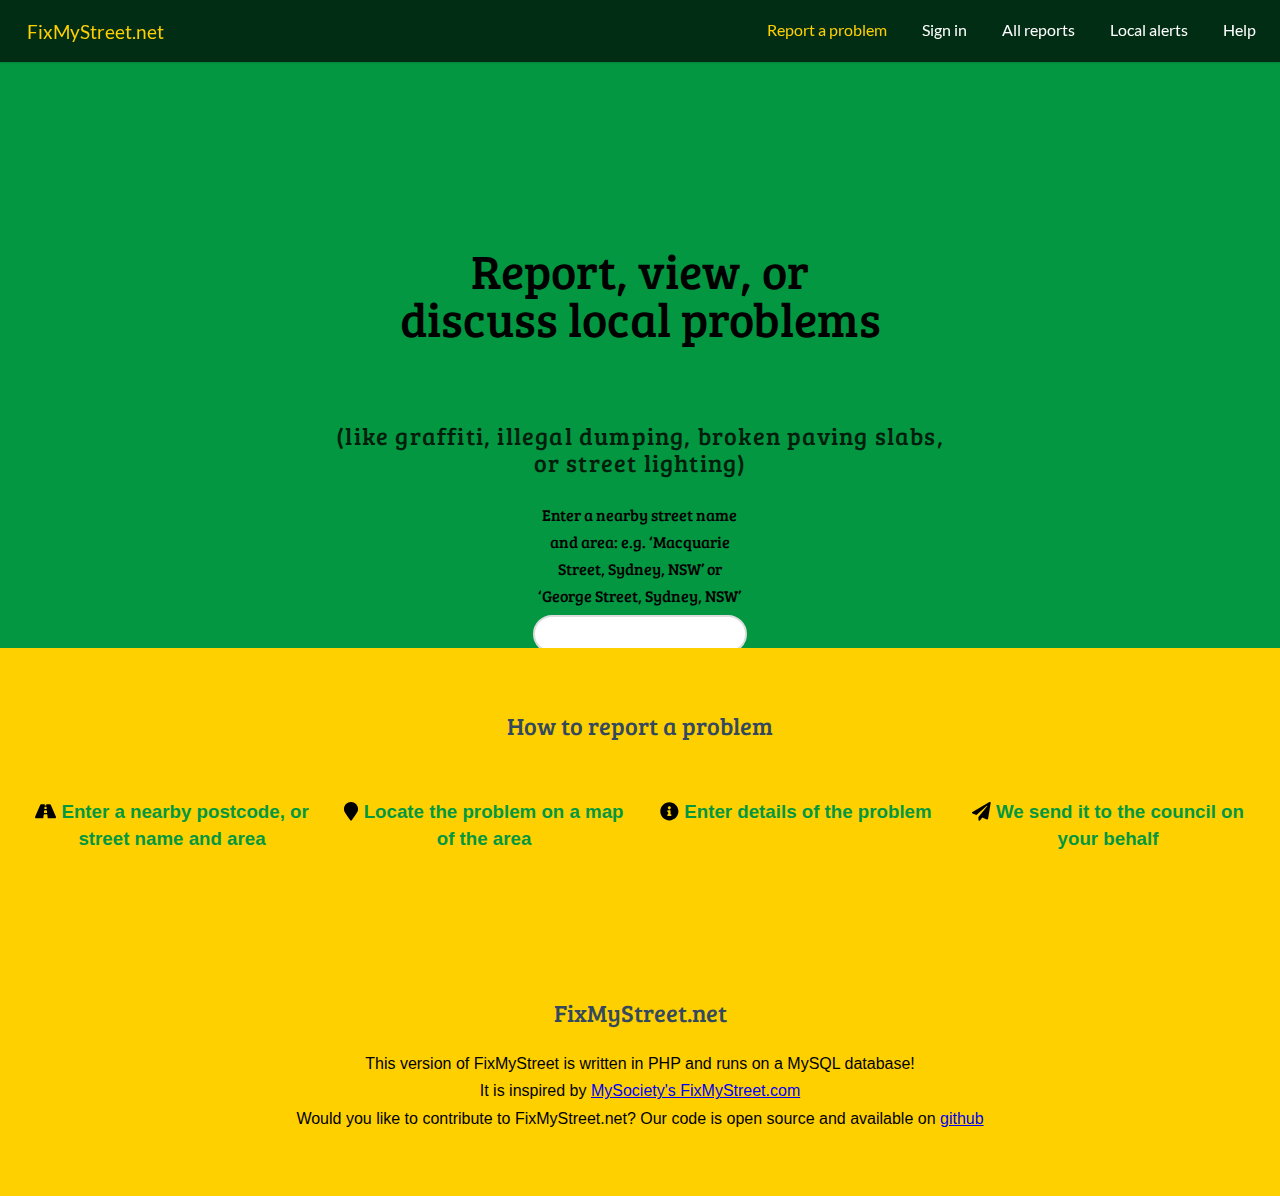
==== commit 8258619e: "Removed lorem ipsum place holder" ====
--- a/index.html
+++ b/index.html
@@ -5,17 +5,17 @@
     <meta name="viewport" content="width=device-width, initial-scale=1.0" />
     <meta
       name="description"
-      content="A layout example that shows off a responsive product landing page."
+      content="Report problems in your area so they can be fixed."
     />
     <title>FixMyStreet.net</title>
-    <link rel="stylesheet" href="./css/pure/pure-min.css" />
-    <link rel="stylesheet" href="./css/pure/grids-responsive-min.css" />
-    <script defer src="./fontawesome-free-5.15.2-web/js/all.min.js"></script>
+    <link rel="stylesheet" href="/css/pure/pure-min.css" />
+    <link rel="stylesheet" href="/css/pure/grids-responsive-min.css" />
+    <script defer src="/fontawesome-free-5.15.2-web/js/all.min.js"></script>
     <link
       rel="stylesheet"
-      href="./fontawesome-free-5.15.2-web/css/all.min.css"
+      href="/fontawesome-free-5.15.2-web/css/all.min.css"
     />
-    <link rel="stylesheet" href="./css/styles.css" />
+    <link rel="stylesheet" href="/css/styles.css" />
   </head>
   <body>
     <div class="header">
@@ -49,6 +49,8 @@
           lighting)
         </p>
         <div class="pure-u-1 pure-u-md-1-3">
+          Enter a nearby street name and area:
+	  e.g. ‘Macquarie Street, Sydney, NSW’ or ‘George Street, Sydney, NSW’
           <form class="pure-form">
             <fieldset>
               <input type="text" class="pure-input-rounded" />
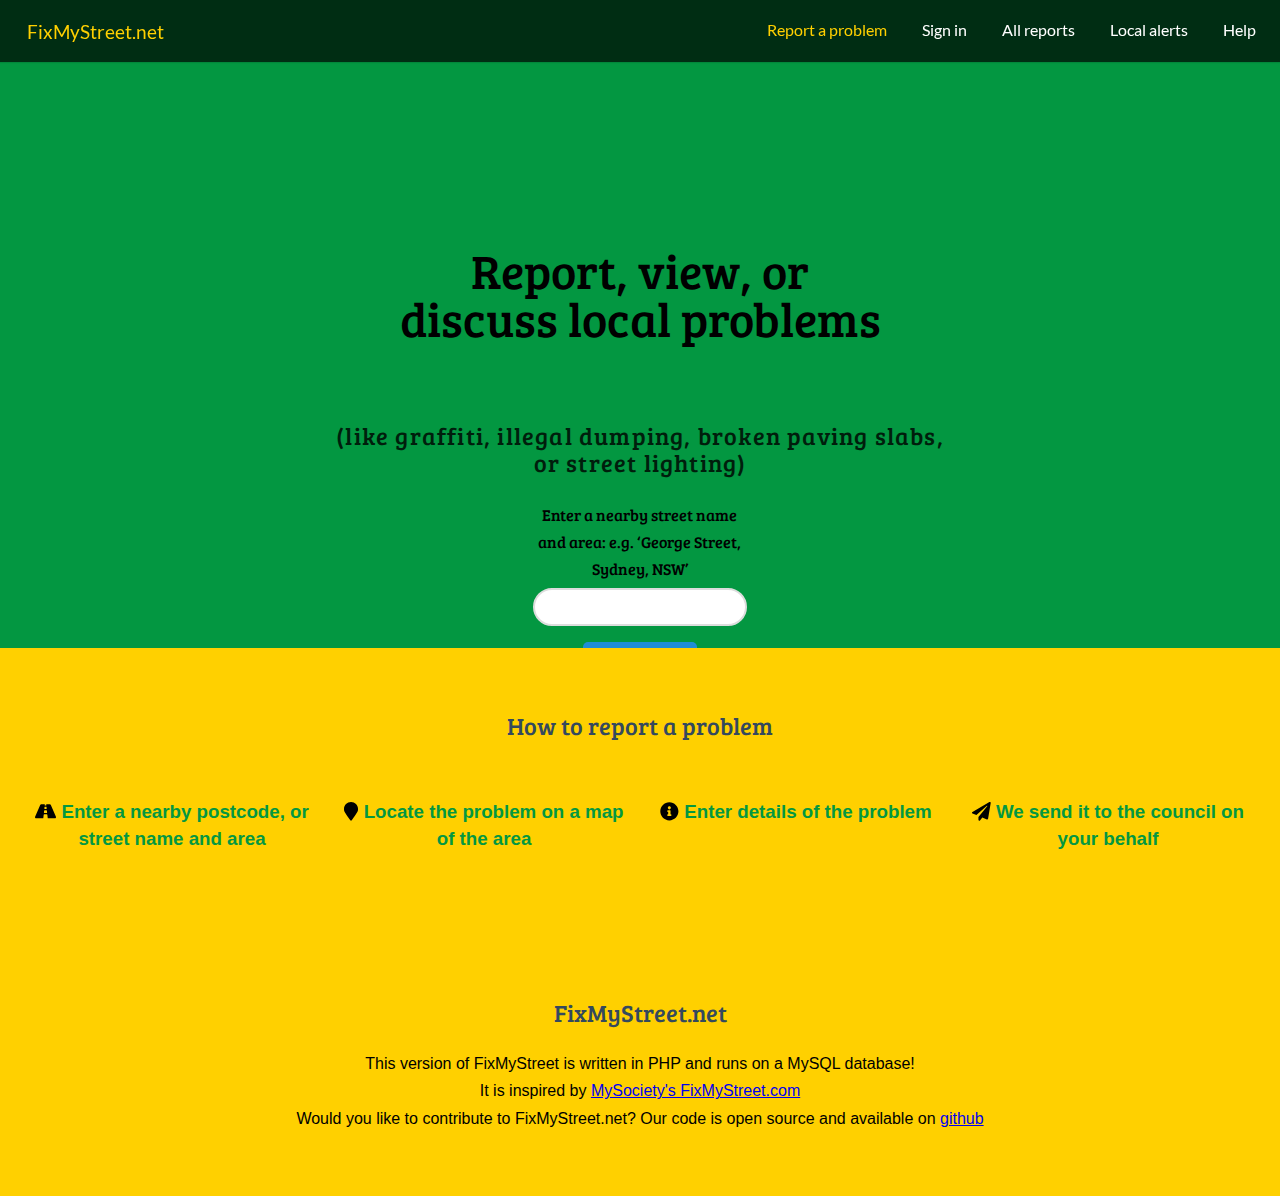
==== commit 969344c1: "Removed lorem ipsum place holder" ====
--- a/index.html
+++ b/index.html
@@ -50,7 +50,7 @@
         </p>
         <div class="pure-u-1 pure-u-md-1-3">
           Enter a nearby street name and area:
-	  e.g. ‘Macquarie Street, Sydney, NSW’ or ‘George Street, Sydney, NSW’
+	  e.g. ‘George Street, Sydney, NSW’
           <form class="pure-form">
             <fieldset>
               <input type="text" class="pure-input-rounded" />
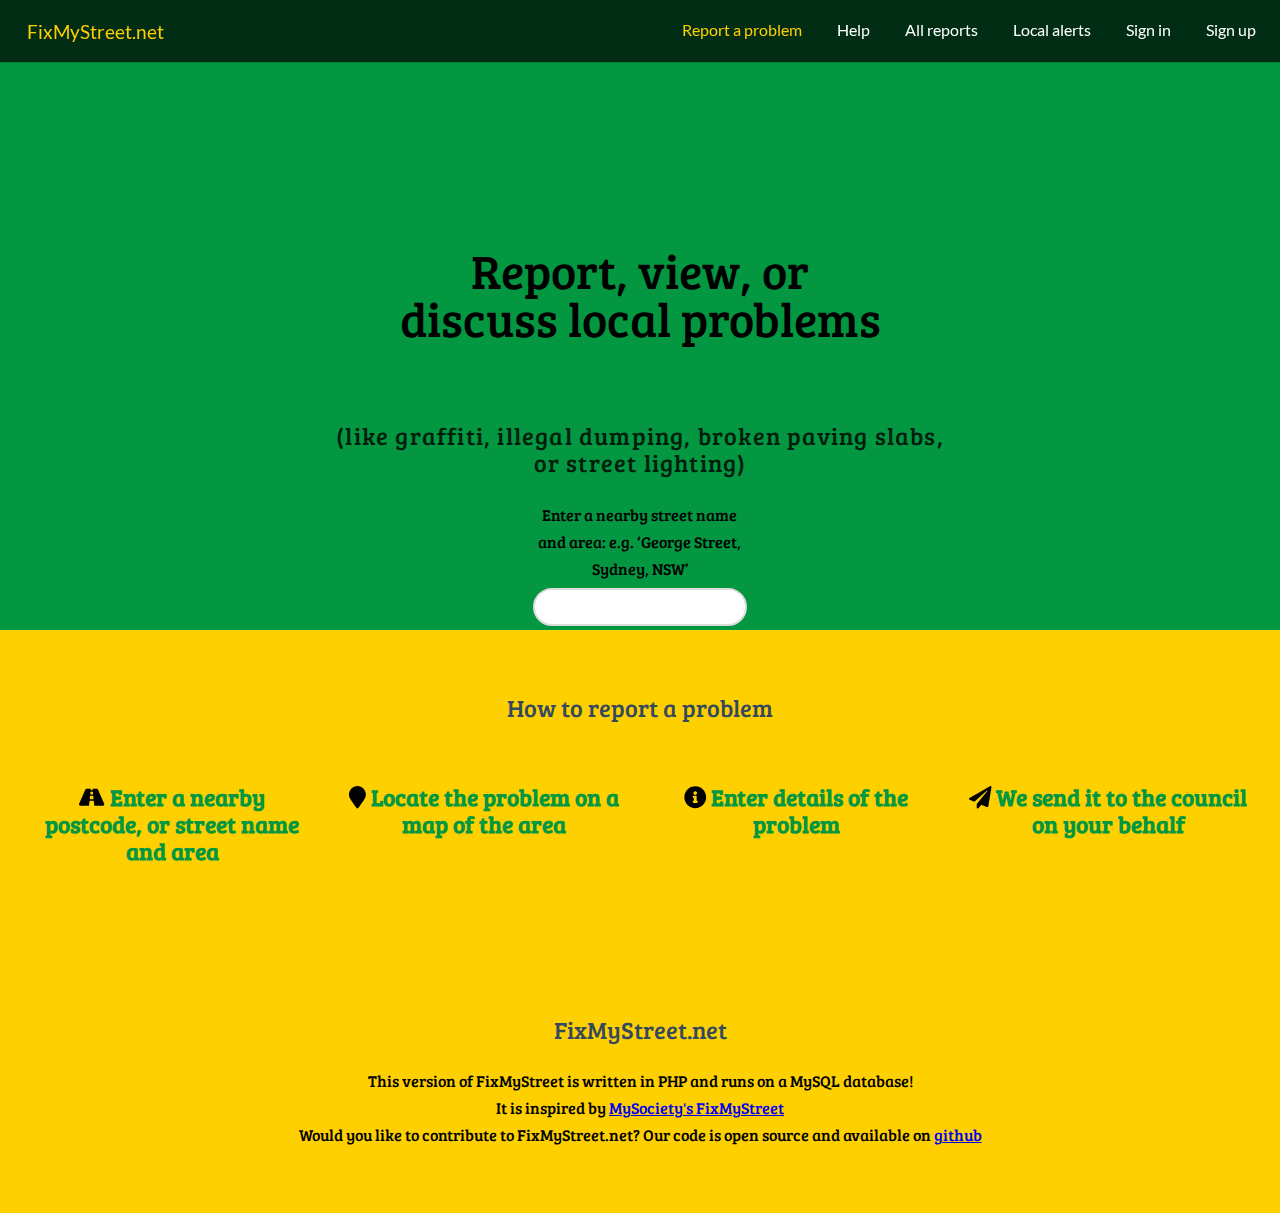
==== commit 7db598a2: "added a reports page, updated index.html" ====
--- a/index.html
+++ b/index.html
@@ -27,16 +27,19 @@
             <a href="#" class="pure-menu-link">Report a problem</a>
           </li>
           <li class="pure-menu-item">
-            <a href="#" class="pure-menu-link">Sign in</a>
+            <a href="#" class="pure-menu-link">Help</a>
           </li>
           <li class="pure-menu-item">
-            <a href="#" class="pure-menu-link">All reports</a>
+            <a href="reports.html" class="pure-menu-link">All reports</a>
           </li>
           <li class="pure-menu-item">
             <a href="#" class="pure-menu-link">Local alerts</a>
           </li>
           <li class="pure-menu-item">
-            <a href="#" class="pure-menu-link">Help</a>
+            <a href="#" class="pure-menu-link">Sign in</a>
+          </li>
+          <li class="pure-menu-item">
+            <a href="#signup" class="pure-menu-link">Sign up</a>
           </li>
         </ul>
       </div>
@@ -49,8 +52,7 @@
           lighting)
         </p>
         <div class="pure-u-1 pure-u-md-1-3">
-          Enter a nearby street name and area:
-	  e.g. ‘George Street, Sydney, NSW’
+          Enter a nearby street name and area: e.g. ‘George Street, Sydney, NSW’
           <form class="pure-form">
             <fieldset>
               <input type="text" class="pure-input-rounded" />
@@ -107,8 +109,8 @@
           database!
           <br />
           It is inspired by
-          <a href="https://github.com/mysociety/fixmystreet"
-            >MySociety's FixMyStreet.com</a
+          <a target="_blank" href="https://github.com/mysociety/fixmystreet"
+            >MySociety's FixMyStreet</a
           >
           <br />
           Would you like to contribute to FixMyStreet.net? Our code is open
--- a/css/styles.css
+++ b/css/styles.css
@@ -110,6 +110,7 @@
   color: white;
   padding: 0.5em 2em;
   border-radius: 5px;
+  z-index: 100;
 }
 
 a.pure-button-primary {
@@ -157,7 +158,7 @@
 
 .home-menu a {
   color: white;
-  transition: transform 0.5s;
+  transition: ease-in-out 0.2s;
 }
 
 .home-menu a:focus {
@@ -236,7 +237,7 @@
 .content-wrapper {
   /* These styles are required for the "scroll-over" effect */
   position: absolute;
-  top: 72%;
+  top: 70%;
   width: 100%;
   min-height: 12%;
   z-index: 2;
@@ -245,17 +246,19 @@
 
 /* We want to give the content area some more padding */
 .content {
+  font-family: "Bree Serif";
   padding: 1em 1em 3em;
+  background-color: #ffd000;
 }
 
 /* This is the class used for the main content headers (<h2>) */
 .content-head {
   font-weight: 400;
-  font-family: "Bree Serif";
   text-transform: none;
   /* text-transform: uppercase; */
   /* letter-spacing: 0.1em; */
   margin: 2em 0 1em;
+  font-family: "Bree Serif";
 }
 
 /* This is a modifier class used when the content-head is inside a ribbon */
@@ -267,7 +270,10 @@
 .content-subhead {
   color: #039741;
   text-align: center;
-}
+  font-family: "Bree Serif";
+  font-size: 2.5vh;
+}
+
 .content-subhead i {
   margin-right: 7px;
 }
@@ -343,3 +349,33 @@
     font-size: 300%;
   }
 }
+
+.flex-wrapper {
+  display: flex;
+  min-height: 100vh;
+  flex-direction: column;
+  justify-content: space-between;
+}
+
+.dash-header {
+  background: #039741;
+  z-index: 1;
+  overflow: hidden;
+  /* The following styles are required for the "scroll-over" effect */
+  width: 100%;
+  height: 20%;
+  top: 0;
+  left: 0;
+  position: absolute !important;
+  font-family: "Bree Serif";
+}
+
+.dash-content-wrapper {
+  position: absolute;
+  top: 20%;
+  height: 100%;
+  width: 100%;
+  min-height: 12%;
+  z-index: 2;
+  background: #ffd000;
+}
